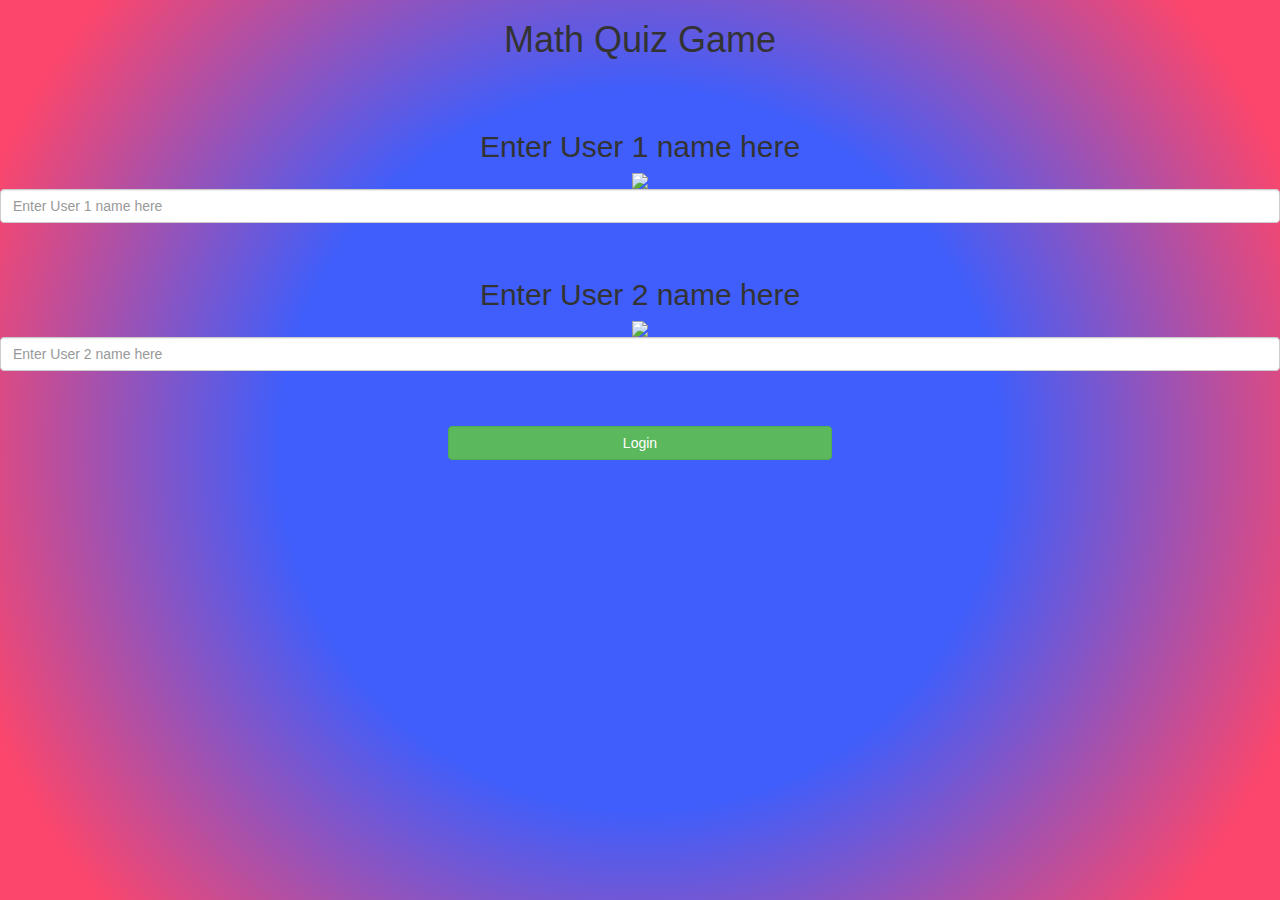
==== index.html @ 43abbf27 "Add files via upload" ====
<html>
    <link rel="stylesheet" href="https://maxcdn.bootstrapcdn.com/bootstrap/3.4.0/css/bootstrap.min.css">
<script src="https://ajax.googleapis.com/ajax/libs/jquery/3.4.1/jquery.min.js"></script>
<script src="https://maxcdn.bootstrapcdn.com/bootstrap/3.4.0/js/bootstrap.min.js"></script>
    <title>Math Quiz Login</title>
    <style rel="stylesheet" type="text/css" href="quiz_login.css"></style>
    <script src="quiz_login.js"></script>
</head>
<body style="background: rgb(63,94,251);
background: radial-gradient(circle, rgba(63,94,251,1) 46%, rgba(252,70,107,1) 90%);" >
    <center>
    <h1 id="title">Math Quiz Game</h1>

    <br> <br>
   
    <div class="form-group">
        <span>
        <h2 >Enter User 1 name here</h2>
        
    <img src="user.jfif" >
    </span>
<input type="text" id="user1" class="form-control" placeholder="Enter User 1 name here">
</div>
    <br>
<div class="form-group">
    <span>
    <h2 >Enter User 2 name here</h2>
    
<img src="user2.png" >
</span>
<input type="text" id="user2" class="form-control" placeholder="Enter User 2 name here">
</div>
<br> <br>
<button style="width: 30%;" class="btn btn-success" onclick="adduser()">Login</button>

    </center>
    
</body>
</html>
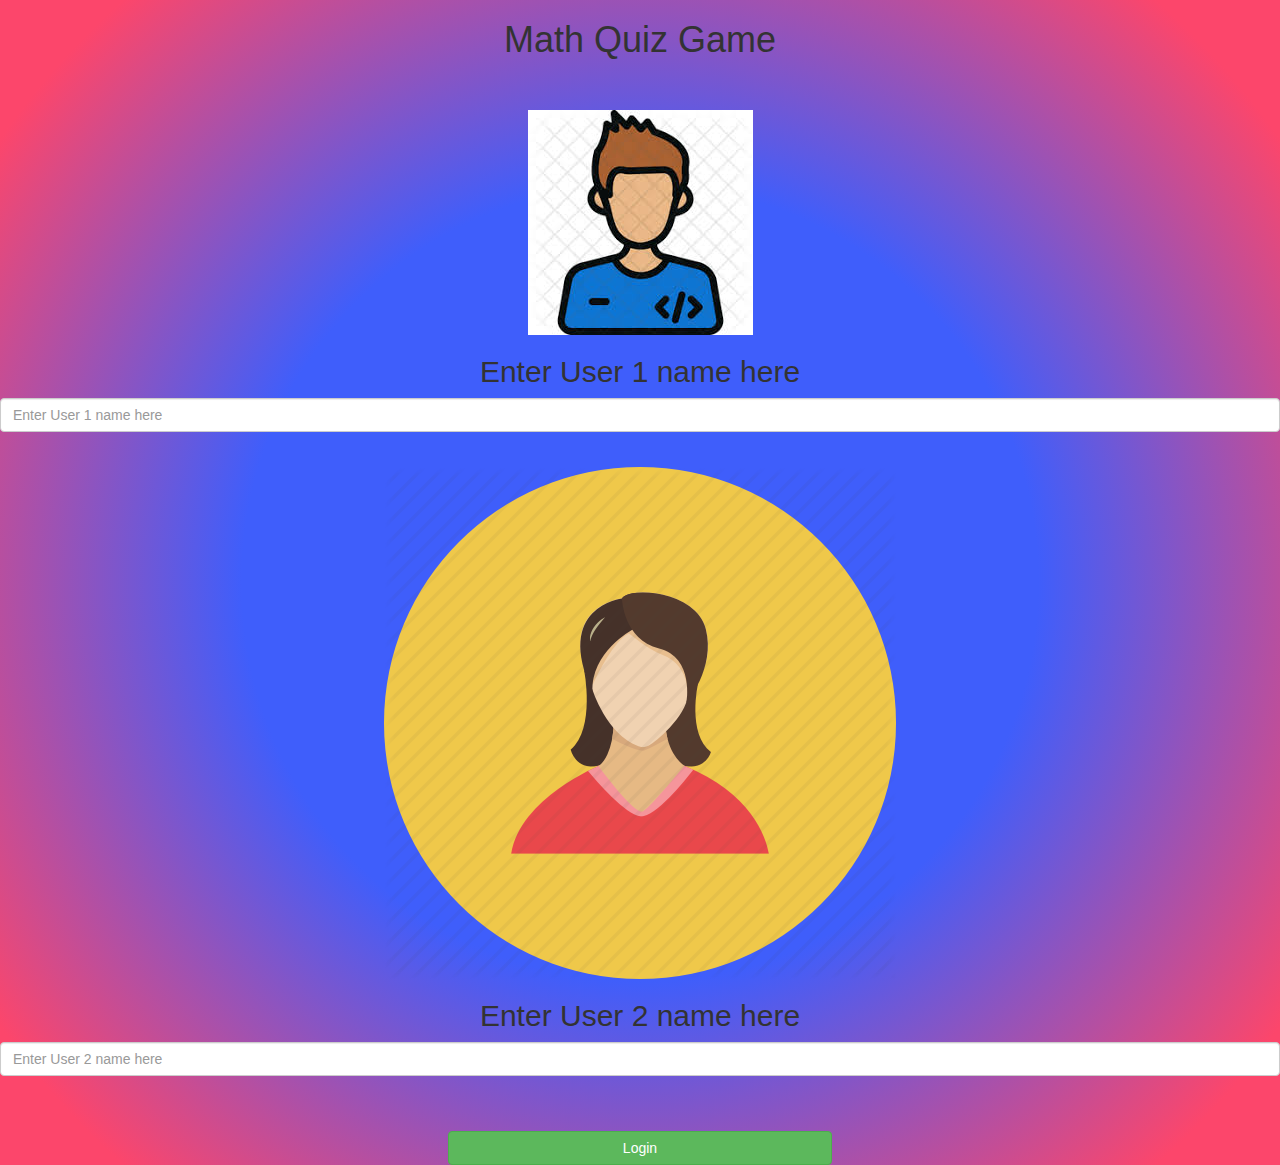
==== commit 1e5b1d68: "Add files via upload" ====
--- a/index.html
+++ b/index.html
@@ -1,4 +1,5 @@
 <html>
+    <head>
     <link rel="stylesheet" href="https://maxcdn.bootstrapcdn.com/bootstrap/3.4.0/css/bootstrap.min.css">
 <script src="https://ajax.googleapis.com/ajax/libs/jquery/3.4.1/jquery.min.js"></script>
 <script src="https://maxcdn.bootstrapcdn.com/bootstrap/3.4.0/js/bootstrap.min.js"></script>
@@ -14,20 +15,22 @@
     <br> <br>
    
     <div class="form-group">
-        <span>
-        <h2 >Enter User 1 name here</h2>
+        
+        
         
     <img src="user.jfif" >
-    </span>
-<input type="text" id="user1" class="form-control" placeholder="Enter User 1 name here">
+    <h2 >Enter User 1 name here</h2>
+    <span>
+<input type="text" id="user1" class="form-control" placeholder="Enter User 1 name here"></span>
 </div>
     <br>
 <div class="form-group">
-    <span>
-    <h2 >Enter User 2 name here</h2>
+    
+    
     
 <img src="user2.png" >
-</span>
+<h2 >Enter User 2 name here</h2>
+
 <input type="text" id="user2" class="form-control" placeholder="Enter User 2 name here">
 </div>
 <br> <br>
